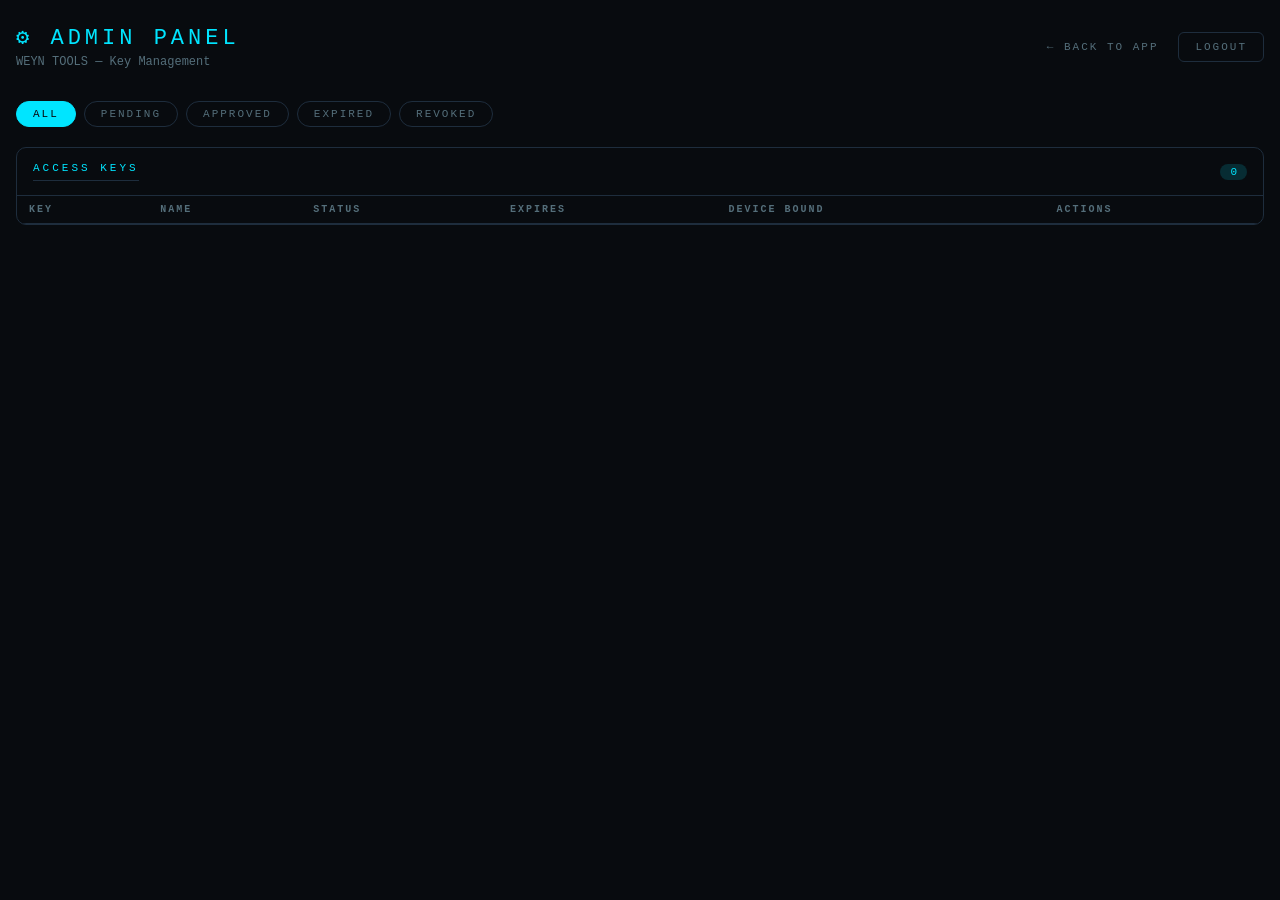
==== templates/admin.html @ 66bc4914 "Add a secure access gate and admin panel for key management Implement an authentication gate with ke" ====
<!DOCTYPE html>
<html lang="en">
<head>
  <meta charset="UTF-8" />
  <meta name="viewport" content="width=device-width, initial-scale=1.0" />
  <title>WEYN TOOLS — Admin</title>
  <link rel="stylesheet" href="/static/style.css" />
  <style>
    body { padding: 24px 16px; }

    .admin-header {
      display: flex;
      align-items: center;
      justify-content: space-between;
      margin-bottom: 32px;
      flex-wrap: wrap;
      gap: 12px;
    }

    .admin-title { font-size: 22px; letter-spacing: 4px; color: var(--cyan); }
    .admin-sub   { font-size: 12px; color: var(--muted); margin-top: 4px; }

    .admin-logout {
      background: none;
      border: 1px solid var(--border);
      color: var(--muted);
      font-family: inherit;
      font-size: 11px;
      letter-spacing: 2px;
      padding: 8px 16px;
      border-radius: 6px;
      cursor: pointer;
      transition: color .2s, border-color .2s;
    }
    .admin-logout:hover { color: var(--red); border-color: var(--red); }

    .back-link {
      font-size: 11px;
      letter-spacing: 2px;
      color: var(--muted);
      text-decoration: none;
      transition: color .2s;
      margin-right: 12px;
    }
    .back-link:hover { color: var(--cyan); }

    .filter-row {
      display: flex;
      gap: 8px;
      margin-bottom: 20px;
      flex-wrap: wrap;
    }

    .filter-btn {
      padding: 6px 16px;
      background: none;
      border: 1px solid var(--border);
      color: var(--muted);
      font-family: inherit;
      font-size: 11px;
      letter-spacing: 2px;
      border-radius: 20px;
      cursor: pointer;
      transition: all .2s;
    }
    .filter-btn.active, .filter-btn:hover {
      background: var(--cyan);
      color: var(--bg);
      border-color: var(--cyan);
    }

    .keys-table {
      width: 100%;
      border-collapse: collapse;
    }

    .keys-table th {
      text-align: left;
      font-size: 10px;
      letter-spacing: 2px;
      color: var(--muted);
      padding: 8px 12px;
      border-bottom: 1px solid var(--border);
    }

    .keys-table td {
      padding: 12px 12px;
      border-bottom: 1px solid rgba(255,255,255,.04);
      font-size: 13px;
      vertical-align: middle;
    }

    .keys-table tr:hover td { background: rgba(255,255,255,.02); }

    .key-mono {
      font-family: 'Courier New', monospace;
      font-size: 12px;
      color: var(--cyan);
      letter-spacing: 1px;
    }

    .badge-status {
      display: inline-block;
      padding: 3px 10px;
      border-radius: 20px;
      font-size: 10px;
      letter-spacing: 1px;
      font-weight: 700;
    }
    .badge-pending  { background: rgba(255,200,0,.15); color: #ffc800; }
    .badge-approved { background: rgba(0,255,128,.15); color: var(--green); }
    .badge-expired  { background: rgba(255,255,255,.08); color: var(--muted); }
    .badge-revoked  { background: rgba(255,60,60,.15); color: var(--red); }

    .action-row {
      display: flex;
      gap: 6px;
      align-items: center;
      flex-wrap: wrap;
    }

    .btn-sm {
      padding: 5px 12px;
      font-size: 11px;
      letter-spacing: 1px;
      border-radius: 5px;
      border: none;
      cursor: pointer;
      font-family: inherit;
      transition: opacity .2s;
    }
    .btn-sm:hover { opacity: .8; }
    .btn-approve { background: var(--green); color: #000; }
    .btn-revoke  { background: var(--red);   color: #fff; }
    .btn-delete  { background: #333; color: var(--muted); }

    .dur-input {
      width: 60px;
      background: var(--input-bg);
      border: 1px solid var(--border);
      color: var(--fg);
      font-family: inherit;
      font-size: 12px;
      padding: 5px 8px;
      border-radius: 5px;
      outline: none;
    }
    .dur-input:focus { border-color: var(--cyan); }

    .dur-unit {
      background: var(--input-bg);
      border: 1px solid var(--border);
      color: var(--fg);
      font-family: inherit;
      font-size: 12px;
      padding: 5px 8px;
      border-radius: 5px;
      outline: none;
      cursor: pointer;
    }

    .empty-state {
      text-align: center;
      padding: 48px;
      color: var(--muted);
      font-size: 13px;
    }

    .section-card {
      background: var(--panel);
      border: 1px solid var(--border);
      border-radius: 10px;
      overflow: hidden;
    }

    .section-card-head {
      padding: 14px 16px;
      border-bottom: 1px solid var(--border);
      display: flex;
      align-items: center;
      justify-content: space-between;
    }

    .count-badge {
      background: rgba(0,230,255,.15);
      color: var(--cyan);
      font-size: 11px;
      padding: 2px 10px;
      border-radius: 20px;
    }

    .toast {
      position: fixed;
      bottom: 24px;
      right: 24px;
      background: var(--panel);
      border: 1px solid var(--border);
      color: var(--fg);
      padding: 12px 20px;
      border-radius: 8px;
      font-size: 13px;
      opacity: 0;
      transform: translateY(10px);
      transition: all .3s;
      z-index: 9999;
    }
    .toast.show { opacity: 1; transform: translateY(0); }
    .toast.ok   { border-color: var(--green); color: var(--green); }
    .toast.fail { border-color: var(--red);   color: var(--red); }

    @media (max-width: 700px) {
      .keys-table thead { display: none; }
      .keys-table td { display: block; padding: 4px 12px; }
      .keys-table td:first-child { padding-top: 12px; }
      .keys-table td:last-child  { padding-bottom: 12px; }
    }
  </style>
</head>
<body>
  <div class="admin-header">
    <div>
      <div class="admin-title">⚙ ADMIN PANEL</div>
      <div class="admin-sub">WEYN TOOLS — Key Management</div>
    </div>
    <div>
      <a class="back-link" href="/">← BACK TO APP</a>
      <button class="admin-logout" onclick="adminLogout()">LOGOUT</button>
    </div>
  </div>

  <div class="filter-row">
    <button class="filter-btn active" onclick="filterKeys('all',this)">ALL</button>
    <button class="filter-btn" onclick="filterKeys('pending',this)">PENDING</button>
    <button class="filter-btn" onclick="filterKeys('approved',this)">APPROVED</button>
    <button class="filter-btn" onclick="filterKeys('expired',this)">EXPIRED</button>
    <button class="filter-btn" onclick="filterKeys('revoked',this)">REVOKED</button>
  </div>

  <div class="section-card">
    <div class="section-card-head">
      <span class="section-title" style="margin:0">ACCESS KEYS</span>
      <span class="count-badge" id="countBadge">0</span>
    </div>
    <div style="overflow-x:auto;">
      <table class="keys-table" id="keysTable">
        <thead>
          <tr>
            <th>KEY</th>
            <th>NAME</th>
            <th>STATUS</th>
            <th>EXPIRES</th>
            <th>DEVICE BOUND</th>
            <th>ACTIONS</th>
          </tr>
        </thead>
        <tbody id="keysTbody"></tbody>
      </table>
      <div class="empty-state" id="emptyState" style="display:none;">No keys found.</div>
    </div>
  </div>

  <div class="toast" id="toast"></div>

  <script>
    let allKeys = [];
    let currentFilter = 'all';

    async function loadKeys() {
      const res  = await fetch('/admin/api/keys');
      const data = await res.json();
      allKeys = data.keys || [];
      renderKeys();
    }

    function filterKeys(f, btn) {
      currentFilter = f;
      document.querySelectorAll('.filter-btn').forEach(b => b.classList.remove('active'));
      btn.classList.add('active');
      renderKeys();
    }

    function renderKeys() {
      const keys = currentFilter === 'all'
        ? allKeys
        : allKeys.filter(k => k.status === currentFilter);

      document.getElementById('countBadge').textContent = keys.length;

      const tbody = document.getElementById('keysTbody');
      const empty = document.getElementById('emptyState');

      if (!keys.length) {
        tbody.innerHTML = '';
        empty.style.display = 'block';
        return;
      }
      empty.style.display = 'none';

      tbody.innerHTML = keys.map(k => {
        const statusBadge = `<span class="badge-status badge-${k.status}">${k.status.toUpperCase()}</span>`;
        const expires = k.expires_at
          ? formatExpiry(k.expires_at, k.status)
          : '<span style="color:var(--muted)">—</span>';
        const device = k.device_id
          ? `<span style="color:var(--green);font-size:11px;">● BOUND</span>`
          : `<span style="color:var(--muted);font-size:11px;">○ free</span>`;

        const actions = buildActions(k);
        return `<tr data-key="${esc(k.key)}" data-status="${k.status}">
          <td><span class="key-mono">${esc(k.key)}</span></td>
          <td>${esc(k.name)}</td>
          <td>${statusBadge}</td>
          <td>${expires}</td>
          <td>${device}</td>
          <td>${actions}</td>
        </tr>`;
      }).join('');
    }

    function buildActions(k) {
      let html = '<div class="action-row">';
      if (k.status === 'pending' || k.status === 'revoked' || k.status === 'expired') {
        html += `
          <input class="dur-input" type="number" min="1" value="60" id="dur_${esc(k.key)}" />
          <select class="dur-unit" id="unit_${esc(k.key)}">
            <option value="1">mins</option>
            <option value="60">hours</option>
          </select>
          <button class="btn-sm btn-approve" onclick="approveKey('${esc(k.key)}')">APPROVE</button>`;
      }
      if (k.status === 'approved') {
        html += `<button class="btn-sm btn-revoke" onclick="revokeKey('${esc(k.key)}')">REVOKE</button>`;
      }
      html += `<button class="btn-sm btn-delete" onclick="deleteKey('${esc(k.key)}')">DELETE</button>`;
      html += '</div>';
      return html;
    }

    function formatExpiry(isoStr, status) {
      const d = new Date(isoStr + 'Z');
      const now = new Date();
      const diff = d - now;
      if (status === 'approved' && diff > 0) {
        const mins = Math.floor(diff / 60000);
        const hrs  = Math.floor(mins / 60);
        const rem  = mins % 60;
        const label = hrs > 0 ? `${hrs}h ${rem}m left` : `${mins}m left`;
        return `<span style="color:var(--green);font-size:12px;">${label}</span>`;
      }
      return `<span style="color:var(--muted);font-size:12px;">${d.toLocaleString()}</span>`;
    }

    async function approveKey(key) {
      const durEl  = document.getElementById('dur_' + key);
      const unitEl = document.getElementById('unit_' + key);
      const mins   = parseInt(durEl.value) * parseInt(unitEl.value);
      if (!mins || mins < 1) { showToast('Enter a valid duration', 'fail'); return; }

      const res  = await fetch('/admin/api/approve', {
        method: 'POST',
        headers: { 'Content-Type': 'application/json' },
        body: JSON.stringify({ key, duration_minutes: mins })
      });
      const data = await res.json();
      if (data.ok) { showToast('Key approved ✓', 'ok'); loadKeys(); }
      else showToast('Error: ' + data.error, 'fail');
    }

    async function revokeKey(key) {
      if (!confirm('Revoke this key? The user will lose access immediately.')) return;
      const res  = await fetch('/admin/api/revoke', {
        method: 'POST',
        headers: { 'Content-Type': 'application/json' },
        body: JSON.stringify({ key })
      });
      const data = await res.json();
      if (data.ok) { showToast('Key revoked', 'ok'); loadKeys(); }
      else showToast('Error: ' + data.error, 'fail');
    }

    async function deleteKey(key) {
      if (!confirm('Permanently delete this key?')) return;
      const res  = await fetch('/admin/api/delete', {
        method: 'POST',
        headers: { 'Content-Type': 'application/json' },
        body: JSON.stringify({ key })
      });
      const data = await res.json();
      if (data.ok) { showToast('Key deleted', 'ok'); loadKeys(); }
      else showToast('Error: ' + data.error, 'fail');
    }

    async function adminLogout() {
      await fetch('/admin/logout', { method: 'POST' });
      window.location.href = '/admin';
    }

    function showToast(msg, type) {
      const t = document.getElementById('toast');
      t.textContent = msg;
      t.className = 'toast show ' + (type || '');
      setTimeout(() => t.className = 'toast', 2800);
    }

    function esc(s) {
      return String(s)
        .replace(/&/g,'&amp;').replace(/</g,'&lt;')
        .replace(/>/g,'&gt;').replace(/"/g,'&quot;')
        .replace(/'/g,'&#39;');
    }

    loadKeys();
    setInterval(loadKeys, 10000);
  </script>
</body>
</html>
---- static/style.css ----
/* ─── Reset & Base ─── */
*, *::before, *::after { box-sizing: border-box; margin: 0; padding: 0; }

:root {
  --bg:       #080b0f;
  --bg2:      #0d1117;
  --bg3:      #111820;
  --border:   #1e2d3d;
  --cyan:     #00e5ff;
  --magenta:  #e040fb;
  --green:    #00e676;
  --red:      #ff1744;
  --yellow:   #ffea00;
  --white:    #e8f0fe;
  --muted:    #546e7a;
  --font:     'Courier New', Courier, monospace;
}

html, body { height: 100%; }
body {
  background: var(--bg);
  color: var(--white);
  font-family: var(--font);
  font-size: 13px;
  overflow-x: hidden;
}

/* ─── Scrollbar ─── */
::-webkit-scrollbar { width: 6px; }
::-webkit-scrollbar-track { background: var(--bg2); }
::-webkit-scrollbar-thumb { background: var(--border); border-radius: 3px; }

/* ─── App layout ─── */
.app {
  display: flex;
  flex-direction: column;
  min-height: 100vh;
}

/* ─── Header ─── */
.header {
  background: var(--bg2);
  border-bottom: 1px solid var(--border);
  padding: 18px 24px 10px;
  text-align: center;
}
.banner {
  color: var(--cyan);
  font-size: 11px;
  line-height: 1.4;
  letter-spacing: 0.5px;
  text-shadow: 0 0 12px var(--cyan);
  display: inline-block;
}
.banner-sub {
  color: var(--magenta);
  font-size: 14px;
  letter-spacing: 6px;
  margin-top: 4px;
  text-shadow: 0 0 10px var(--magenta);
}

/* ─── Main grid ─── */
.main {
  display: grid;
  grid-template-columns: 320px 1fr;
  gap: 0;
  flex: 1;
  min-height: 0;
}

/* ─── Panels ─── */
.panel {
  padding: 20px;
  overflow-y: auto;
}
.config-panel {
  background: var(--bg2);
  border-right: 1px solid var(--border);
}
.stats-panel {
  background: var(--bg);
}

/* ─── Section title ─── */
.section-title {
  color: var(--cyan);
  font-size: 11px;
  letter-spacing: 3px;
  text-transform: uppercase;
  border-bottom: 1px solid var(--border);
  padding-bottom: 6px;
  margin-bottom: 14px;
  display: flex;
  align-items: center;
  gap: 8px;
}

/* ─── Method tabs ─── */
.method-tabs {
  display: grid;
  grid-template-columns: 1fr 1fr;
  gap: 6px;
  margin-bottom: 4px;
}
.tab {
  background: var(--bg3);
  border: 1px solid var(--border);
  color: var(--muted);
  padding: 8px 4px;
  cursor: pointer;
  font-family: var(--font);
  font-size: 11px;
  letter-spacing: 1px;
  transition: all 0.15s;
  text-align: center;
}
.tab:hover {
  border-color: var(--cyan);
  color: var(--cyan);
}
.tab.active {
  background: rgba(0, 229, 255, 0.1);
  border-color: var(--cyan);
  color: var(--cyan);
  text-shadow: 0 0 8px var(--cyan);
}
.tab.accurate {
  color: var(--yellow);
}
.tab.accurate.active {
  background: rgba(255, 234, 0, 0.1);
  border-color: var(--yellow);
  color: var(--yellow);
  text-shadow: 0 0 8px var(--yellow);
}

/* ─── Form ─── */
.form-group {
  margin-bottom: 14px;
}
.form-group label {
  display: block;
  font-size: 10px;
  letter-spacing: 2px;
  color: var(--muted);
  margin-bottom: 5px;
  text-transform: uppercase;
}
.form-group input,
.form-group select {
  width: 100%;
  background: var(--bg3);
  border: 1px solid var(--border);
  color: var(--white);
  font-family: var(--font);
  font-size: 13px;
  padding: 8px 10px;
  outline: none;
  transition: border-color 0.15s;
}
.form-group input:focus,
.form-group select:focus {
  border-color: var(--cyan);
  box-shadow: 0 0 6px rgba(0, 229, 255, 0.2);
}
.form-group select option {
  background: var(--bg3);
}

/* ─── Controls ─── */
.controls {
  display: grid;
  grid-template-columns: 1fr 1fr;
  gap: 8px;
  margin-top: 20px;
  margin-bottom: 12px;
}
.btn {
  padding: 10px;
  font-family: var(--font);
  font-size: 12px;
  letter-spacing: 2px;
  cursor: pointer;
  border: 1px solid;
  transition: all 0.15s;
}
.btn-start {
  background: rgba(0, 230, 118, 0.1);
  border-color: var(--green);
  color: var(--green);
}
.btn-start:hover:not(:disabled) {
  background: rgba(0, 230, 118, 0.2);
  box-shadow: 0 0 12px rgba(0, 230, 118, 0.3);
}
.btn-stop {
  background: rgba(255, 23, 68, 0.1);
  border-color: var(--red);
  color: var(--red);
}
.btn-stop:hover:not(:disabled) {
  background: rgba(255, 23, 68, 0.2);
  box-shadow: 0 0 12px rgba(255, 23, 68, 0.3);
}
.btn:disabled {
  opacity: 0.3;
  cursor: not-allowed;
}
.chat-id-row {
  display: flex;
  gap: 6px;
}
.chat-id-row input {
  flex: 1;
}
.btn-find {
  flex-shrink: 0;
  padding: 0 10px;
  font-size: 14px;
  background: rgba(0,188,212,0.08);
  border: 1px solid var(--cyan);
  color: var(--cyan);
  border-radius: 4px;
  cursor: pointer;
  transition: all 0.15s;
}
.btn-find:hover:not(:disabled) {
  background: rgba(0,188,212,0.2);
}
.btn-find:disabled { opacity: 0.3; cursor: not-allowed; }
.chat-results {
  margin-top: 6px;
}
.chat-result-info { font-size: 11px; color: var(--text-dim); }
.chat-result-err  { font-size: 11px; color: var(--red); }
.chat-result-item {
  display: flex;
  align-items: center;
  gap: 6px;
  background: rgba(255,255,255,0.04);
  border: 1px solid rgba(255,255,255,0.08);
  border-radius: 4px;
  padding: 6px 8px;
  margin-top: 4px;
  font-size: 11px;
}
.chat-result-name { color: var(--cyan); font-weight: 600; flex: 1; }
.chat-result-type { color: var(--text-dim); font-size: 10px; }
.chat-result-id   { color: var(--yellow); font-family: monospace; }
.chat-use-btn {
  background: rgba(0,230,118,0.1);
  border: 1px solid var(--green);
  color: var(--green);
  font-size: 10px;
  padding: 2px 8px;
  border-radius: 3px;
  cursor: pointer;
  letter-spacing: 1px;
}
.chat-use-btn:hover { background: rgba(0,230,118,0.2); }
.btn-test {
  width: 100%;
  margin-top: 8px;
  background: rgba(0, 188, 212, 0.08);
  border-color: var(--cyan);
  color: var(--cyan);
  font-size: 11px;
}
.btn-test:hover:not(:disabled) {
  background: rgba(0, 188, 212, 0.18);
  box-shadow: 0 0 10px rgba(0, 188, 212, 0.25);
}
.test-status {
  font-size: 11px;
  margin-top: 6px;
  min-height: 16px;
  text-align: center;
  letter-spacing: 0.5px;
  color: var(--text-dim);
}
.test-status.ok   { color: var(--green); }
.test-status.fail { color: var(--red); }
.year-badge {
  background: var(--panel);
  border: 1px solid var(--border);
  border-radius: 4px;
  padding: 6px 10px;
  font-size: 12px;
  color: var(--cyan);
  letter-spacing: 1px;
  text-align: center;
}
.tg-status-bar {
  font-size: 11px;
  min-height: 14px;
  margin-top: 6px;
  text-align: center;
  letter-spacing: 0.5px;
}
.tg-status-bar.tg-err { color: var(--red); }
.tg-status-bar.tg-ok  { color: var(--green); }
.btn-download {
  display: block;
  width: 100%;
  margin-top: 8px;
  text-align: center;
  text-decoration: none;
  background: rgba(170, 0, 255, 0.08);
  border-color: var(--magenta);
  color: var(--magenta);
  font-size: 11px;
  box-sizing: border-box;
}
.btn-download:hover {
  background: rgba(170, 0, 255, 0.18);
  box-shadow: 0 0 10px rgba(170, 0, 255, 0.25);
}

/* ─── Status bar ─── */
.status-bar {
  text-align: center;
  font-size: 11px;
  letter-spacing: 3px;
  color: var(--muted);
  padding: 6px;
  border: 1px solid var(--border);
}
.status-bar.running {
  color: var(--green);
  border-color: var(--green);
  animation: pulse 2s infinite;
}
@keyframes pulse {
  0%, 100% { opacity: 1; }
  50%       { opacity: 0.5; }
}

/* ─── Stats grid ─── */
.stats-grid {
  display: grid;
  grid-template-columns: repeat(4, 1fr);
  gap: 10px;
}
.stat-card {
  background: var(--bg2);
  border: 1px solid var(--border);
  padding: 14px 10px;
  text-align: center;
  transition: all 0.2s;
}
.stat-card.green  { border-top: 2px solid var(--green); }
.stat-card.cyan   { border-top: 2px solid var(--cyan); }
.stat-card.red    { border-top: 2px solid var(--red); }
.stat-card.yellow { border-top: 2px solid var(--yellow); }
.stat-card.magenta{ border-top: 2px solid var(--magenta); }

.stat-value {
  font-size: 26px;
  font-weight: bold;
  letter-spacing: 1px;
  transition: all 0.3s;
}
.stat-card.green  .stat-value { color: var(--green); }
.stat-card.cyan   .stat-value { color: var(--cyan); }
.stat-card.red    .stat-value { color: var(--red); }
.stat-card.yellow .stat-value { color: var(--yellow); }
.stat-card.magenta .stat-value{ color: var(--magenta); }

.stat-label {
  font-size: 9px;
  letter-spacing: 2px;
  color: var(--muted);
  margin-top: 4px;
  text-transform: uppercase;
}

.stat-card.bump .stat-value {
  transform: scale(1.15);
}

/* ─── Badge ─── */
.badge {
  background: rgba(0, 229, 255, 0.15);
  color: var(--cyan);
  border: 1px solid var(--cyan);
  padding: 1px 7px;
  font-size: 10px;
  letter-spacing: 1px;
}
.hits-count {
  margin-left: auto;
  background: rgba(0, 230, 118, 0.15);
  color: var(--green);
  border: 1px solid var(--green);
  padding: 1px 8px;
  font-size: 10px;
  letter-spacing: 1px;
}

/* ─── Hits feed ─── */
.hits-feed {
  display: flex;
  flex-direction: column;
  gap: 10px;
  max-height: 480px;
  overflow-y: auto;
  padding-right: 4px;
}
.hits-empty {
  color: var(--muted);
  text-align: center;
  padding: 40px 20px;
  border: 1px dashed var(--border);
  font-size: 12px;
  letter-spacing: 1px;
}
.hit-card {
  background: var(--bg2);
  border: 1px solid var(--border);
  border-left: 3px solid var(--green);
  padding: 12px 14px;
  animation: slideIn 0.3s ease;
}
@keyframes slideIn {
  from { opacity: 0; transform: translateX(-10px); }
  to   { opacity: 1; transform: translateX(0); }
}
.hit-card .hit-username {
  color: var(--cyan);
  font-size: 13px;
  font-weight: bold;
  letter-spacing: 1px;
}
.hit-card .hit-email {
  color: var(--green);
  font-size: 12px;
  margin-top: 2px;
}
.hit-card .hit-meta {
  color: var(--muted);
  font-size: 11px;
  margin-top: 4px;
  letter-spacing: 0.5px;
}

/* ─── Responsive ─── */
@media (max-width: 900px) {
  .main { grid-template-columns: 1fr; }
  .config-panel { border-right: none; border-bottom: 1px solid var(--border); }
  .stats-grid { grid-template-columns: repeat(2, 1fr); }
}
@media (max-width: 500px) {
  .method-tabs { grid-template-columns: 1fr 1fr; }
  .stats-grid  { grid-template-columns: repeat(2, 1fr); }
  .banner { font-size: 8px; }
}
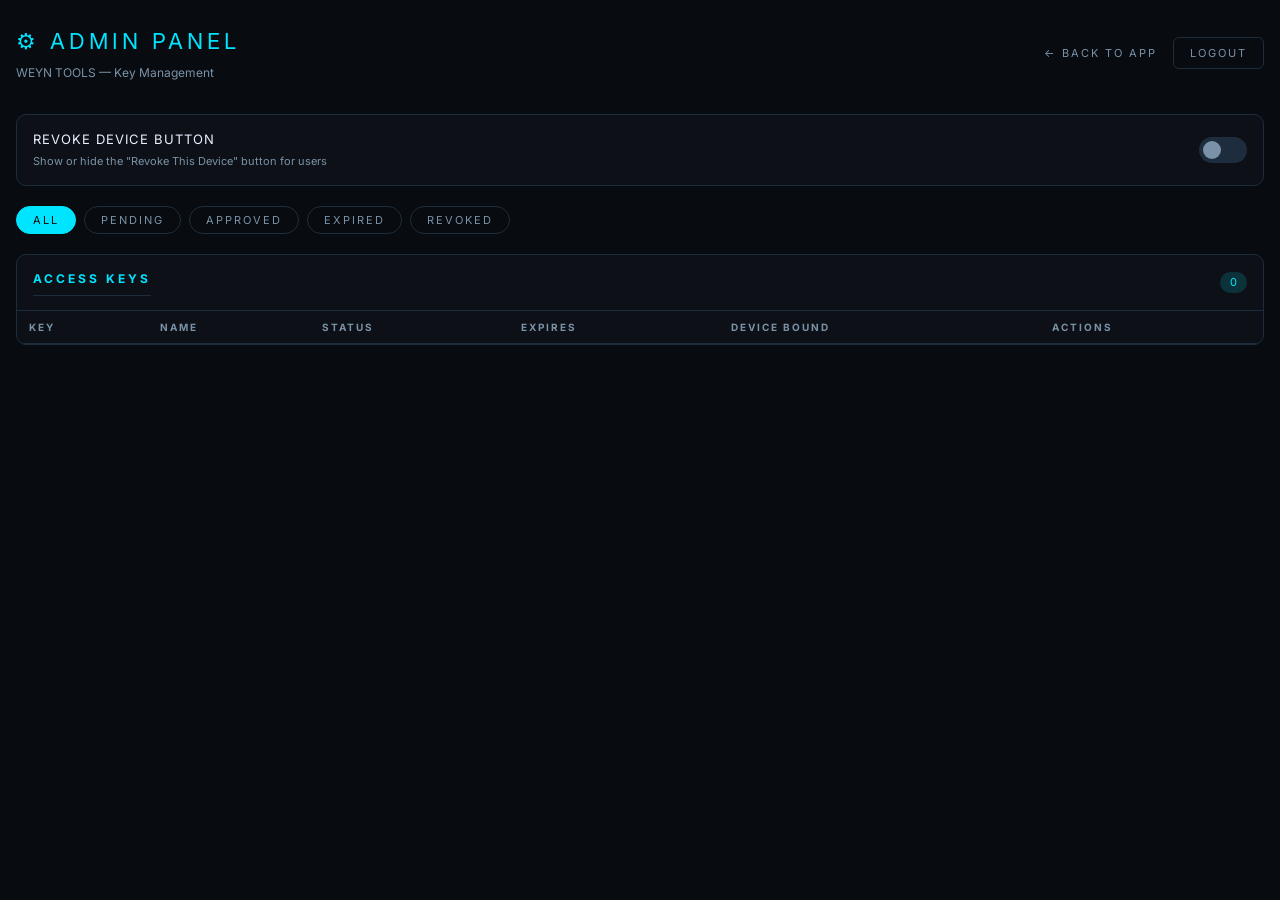
==== commit 67172cef: "Remove account details from hit messages and add revoke device toggle Adds an API for managing setti" ====
--- a/templates/admin.html
+++ b/templates/admin.html
@@ -207,6 +207,39 @@
     .toast.show { opacity: 1; transform: translateY(0); }
     .toast.ok   { border-color: var(--green); color: var(--green); }
     .toast.fail { border-color: var(--red);   color: var(--red); }
+
+    .toggle-switch {
+      position: relative;
+      display: inline-block;
+      width: 48px;
+      height: 26px;
+      flex-shrink: 0;
+    }
+    .toggle-switch input { opacity: 0; width: 0; height: 0; }
+    .toggle-slider {
+      position: absolute;
+      cursor: pointer;
+      inset: 0;
+      background: var(--border);
+      border-radius: 26px;
+      transition: background .2s;
+    }
+    .toggle-slider:before {
+      content: '';
+      position: absolute;
+      width: 18px;
+      height: 18px;
+      left: 4px;
+      top: 4px;
+      background: var(--muted);
+      border-radius: 50%;
+      transition: transform .2s, background .2s;
+    }
+    .toggle-switch input:checked + .toggle-slider { background: rgba(0,230,255,.25); }
+    .toggle-switch input:checked + .toggle-slider:before {
+      transform: translateX(22px);
+      background: var(--cyan);
+    }
 
     @media (max-width: 700px) {
       .keys-table thead { display: none; }
@@ -226,6 +259,17 @@
       <a class="back-link" href="/">← BACK TO APP</a>
       <button class="admin-logout" onclick="adminLogout()">LOGOUT</button>
     </div>
+  </div>
+
+  <div class="section-card" style="margin-bottom:20px;padding:14px 16px;display:flex;align-items:center;justify-content:space-between;gap:12px;">
+    <div>
+      <div style="font-size:13px;letter-spacing:1px;color:var(--fg);">REVOKE DEVICE BUTTON</div>
+      <div style="font-size:11px;color:var(--muted);margin-top:3px;">Show or hide the "Revoke This Device" button for users</div>
+    </div>
+    <label class="toggle-switch">
+      <input type="checkbox" id="revokeToggle" onchange="saveRevokeToggle(this.checked)" />
+      <span class="toggle-slider"></span>
+    </label>
   </div>
 
   <div class="filter-row">
@@ -409,7 +453,25 @@
         .replace(/'/g,'&#39;');
     }
 
+    async function loadSettings() {
+      const res  = await fetch('/admin/api/settings');
+      const data = await res.json();
+      document.getElementById('revokeToggle').checked = !!data.revoke_device_enabled;
+    }
+
+    async function saveRevokeToggle(enabled) {
+      const res  = await fetch('/admin/api/settings', {
+        method: 'POST',
+        headers: { 'Content-Type': 'application/json' },
+        body: JSON.stringify({ revoke_device_enabled: enabled })
+      });
+      const data = await res.json();
+      if (data.ok) showToast(enabled ? 'Revoke button enabled' : 'Revoke button hidden', 'ok');
+      else showToast('Failed to save setting', 'fail');
+    }
+
     loadKeys();
+    loadSettings();
     setInterval(loadKeys, 10000);
   </script>
 </body>
--- a/static/style.css
+++ b/static/style.css
@@ -1,3 +1,5 @@
+@import url('https://fonts.googleapis.com/css2?family=Inter:wght@400;500;600;700&display=swap');
+
 /* ─── Reset & Base ─── */
 *, *::before, *::after { box-sizing: border-box; margin: 0; padding: 0; }
 
@@ -12,8 +14,12 @@
   --red:      #ff1744;
   --yellow:   #ffea00;
   --white:    #e8f0fe;
-  --muted:    #546e7a;
-  --font:     'Courier New', Courier, monospace;
+  --muted:    #7a92a8;
+  --font:     'Inter', -apple-system, BlinkMacSystemFont, 'Segoe UI', sans-serif;
+  --font-mono:'Courier New', Courier, monospace;
+  --panel:    #0d1117;
+  --input-bg: #111820;
+  --fg:       #e8f0fe;
 }
 
 html, body { height: 100%; }
@@ -21,7 +27,8 @@
   background: var(--bg);
   color: var(--white);
   font-family: var(--font);
-  font-size: 13px;
+  font-size: 15px;
+  line-height: 1.6;
   overflow-x: hidden;
 }
 
@@ -31,11 +38,7 @@
 ::-webkit-scrollbar-thumb { background: var(--border); border-radius: 3px; }
 
 /* ─── App layout ─── */
-.app {
-  display: flex;
-  flex-direction: column;
-  min-height: 100vh;
-}
+.app { display: flex; flex-direction: column; min-height: 100vh; }
 
 /* ─── Header ─── */
 .header {
@@ -46,6 +49,7 @@
 }
 .banner {
   color: var(--cyan);
+  font-family: var(--font-mono);
   font-size: 11px;
   line-height: 1.4;
   letter-spacing: 0.5px;
@@ -54,97 +58,108 @@
 }
 .banner-sub {
   color: var(--magenta);
-  font-size: 14px;
+  font-family: var(--font-mono);
+  font-size: 15px;
   letter-spacing: 6px;
   margin-top: 4px;
   text-shadow: 0 0 10px var(--magenta);
 }
 
-/* ─── Main grid ─── */
-.main {
-  display: grid;
-  grid-template-columns: 320px 1fr;
-  gap: 0;
+/* ─── Header meta row ─── */
+.header-meta {
+  display: flex;
+  align-items: center;
+  justify-content: center;
+  gap: 16px;
+  margin-top: 8px;
+  flex-wrap: wrap;
+}
+.key-countdown { font-size: 13px; color: var(--muted); }
+.key-countdown.warning { color: var(--yellow); font-weight: 600; }
+.key-countdown.expired { color: var(--red); font-weight: 700; }
+
+.admin-toggle {
+  font-size: 12px;
+  font-weight: 600;
+  letter-spacing: 2px;
+  color: var(--muted);
+  text-decoration: none;
+  border: 1px solid var(--border);
+  padding: 4px 12px;
+  transition: all .2s;
+}
+.admin-toggle:hover { color: var(--cyan); border-color: var(--cyan); }
+
+/* ─── Tab switcher ─── */
+.main-tabs {
+  display: flex;
+  background: var(--bg2);
+  border-bottom: 1px solid var(--border);
+  position: sticky;
+  top: 0;
+  z-index: 10;
+}
+.main-tab {
   flex: 1;
-  min-height: 0;
-}
-
-/* ─── Panels ─── */
-.panel {
-  padding: 20px;
-  overflow-y: auto;
-}
-.config-panel {
-  background: var(--bg2);
-  border-right: 1px solid var(--border);
-}
-.stats-panel {
-  background: var(--bg);
-}
+  padding: 14px 16px;
+  background: none;
+  border: none;
+  border-bottom: 2px solid transparent;
+  color: var(--muted);
+  font-family: var(--font);
+  font-size: 13px;
+  font-weight: 600;
+  letter-spacing: 2px;
+  cursor: pointer;
+  transition: all .2s;
+  text-transform: uppercase;
+}
+.main-tab:hover { color: var(--white); }
+.main-tab.active {
+  color: var(--cyan);
+  border-bottom-color: var(--cyan);
+}
+.main-tab.live {
+  color: var(--green);
+  border-bottom-color: var(--green);
+  animation: pulse 1.5s infinite;
+}
+
+/* ─── Main panes ─── */
+.main-pane {
+  display: none;
+  flex: 1;
+  padding: 22px 20px;
+  max-width: 860px;
+  margin: 0 auto;
+  width: 100%;
+}
+.main-pane.active { display: block; }
 
 /* ─── Section title ─── */
 .section-title {
   color: var(--cyan);
-  font-size: 11px;
+  font-size: 12px;
+  font-weight: 700;
   letter-spacing: 3px;
   text-transform: uppercase;
   border-bottom: 1px solid var(--border);
-  padding-bottom: 6px;
-  margin-bottom: 14px;
+  padding-bottom: 7px;
+  margin-bottom: 16px;
   display: flex;
   align-items: center;
   gap: 8px;
 }
 
-/* ─── Method tabs ─── */
-.method-tabs {
-  display: grid;
-  grid-template-columns: 1fr 1fr;
-  gap: 6px;
-  margin-bottom: 4px;
-}
-.tab {
-  background: var(--bg3);
-  border: 1px solid var(--border);
-  color: var(--muted);
-  padding: 8px 4px;
-  cursor: pointer;
-  font-family: var(--font);
-  font-size: 11px;
-  letter-spacing: 1px;
-  transition: all 0.15s;
-  text-align: center;
-}
-.tab:hover {
-  border-color: var(--cyan);
-  color: var(--cyan);
-}
-.tab.active {
-  background: rgba(0, 229, 255, 0.1);
-  border-color: var(--cyan);
-  color: var(--cyan);
-  text-shadow: 0 0 8px var(--cyan);
-}
-.tab.accurate {
-  color: var(--yellow);
-}
-.tab.accurate.active {
-  background: rgba(255, 234, 0, 0.1);
-  border-color: var(--yellow);
-  color: var(--yellow);
-  text-shadow: 0 0 8px var(--yellow);
-}
-
 /* ─── Form ─── */
-.form-group {
-  margin-bottom: 14px;
-}
+.form-group { margin-bottom: 16px; }
 .form-group label {
   display: block;
-  font-size: 10px;
+  font-size: 12px;
+  font-weight: 600;
   letter-spacing: 2px;
   color: var(--muted);
-  margin-bottom: 5px;
+  margin-bottom: 6px;
   text-transform: uppercase;
 }
 .form-group input,
@@ -154,8 +169,8 @@
   border: 1px solid var(--border);
   color: var(--white);
   font-family: var(--font);
-  font-size: 13px;
-  padding: 8px 10px;
+  font-size: 15px;
+  padding: 10px 12px;
   outline: none;
   transition: border-color 0.15s;
 }
@@ -164,9 +179,7 @@
   border-color: var(--cyan);
   box-shadow: 0 0 6px rgba(0, 229, 255, 0.2);
 }
-.form-group select option {
-  background: var(--bg3);
-}
+.form-group select option { background: var(--bg3); }
 
 /* ─── Controls ─── */
 .controls {
@@ -176,14 +189,18 @@
   margin-top: 20px;
   margin-bottom: 12px;
 }
+
+/* ─── Buttons ─── */
 .btn {
-  padding: 10px;
-  font-family: var(--font);
-  font-size: 12px;
-  letter-spacing: 2px;
+  padding: 12px;
+  font-family: var(--font);
+  font-size: 14px;
+  font-weight: 600;
+  letter-spacing: 1.5px;
   cursor: pointer;
   border: 1px solid;
   transition: all 0.15s;
+  text-align: center;
 }
 .btn-start {
   background: rgba(0, 230, 118, 0.1);
@@ -203,128 +220,106 @@
   background: rgba(255, 23, 68, 0.2);
   box-shadow: 0 0 12px rgba(255, 23, 68, 0.3);
 }
-.btn:disabled {
-  opacity: 0.3;
-  cursor: not-allowed;
-}
-.chat-id-row {
-  display: flex;
-  gap: 6px;
-}
-.chat-id-row input {
-  flex: 1;
-}
+.btn:disabled { opacity: 0.3; cursor: not-allowed; }
+
+.btn-download {
+  display: block;
+  width: 100%;
+  margin-top: 8px;
+  text-align: center;
+  text-decoration: none;
+  background: rgba(224, 64, 251, 0.08);
+  border-color: var(--magenta);
+  color: var(--magenta);
+  font-family: var(--font);
+  font-size: 13px;
+  font-weight: 600;
+  letter-spacing: 1.5px;
+  box-sizing: border-box;
+  padding: 11px;
+  border: 1px solid;
+  cursor: pointer;
+  transition: all 0.15s;
+}
+.btn-download:hover {
+  background: rgba(224, 64, 251, 0.18);
+  box-shadow: 0 0 10px rgba(224, 64, 251, 0.25);
+}
+
+/* ─── Chat ID row ─── */
+.chat-id-row { display: flex; gap: 6px; }
+.chat-id-row input { flex: 1; }
 .btn-find {
   flex-shrink: 0;
-  padding: 0 10px;
-  font-size: 14px;
+  padding: 0 12px;
+  font-size: 16px;
   background: rgba(0,188,212,0.08);
   border: 1px solid var(--cyan);
   color: var(--cyan);
-  border-radius: 4px;
   cursor: pointer;
   transition: all 0.15s;
 }
-.btn-find:hover:not(:disabled) {
-  background: rgba(0,188,212,0.2);
-}
+.btn-find:hover:not(:disabled) { background: rgba(0,188,212,0.2); }
 .btn-find:disabled { opacity: 0.3; cursor: not-allowed; }
-.chat-results {
-  margin-top: 6px;
-}
-.chat-result-info { font-size: 11px; color: var(--text-dim); }
-.chat-result-err  { font-size: 11px; color: var(--red); }
+
+.chat-results { margin-top: 8px; }
+.chat-result-info { font-size: 13px; color: var(--muted); }
+.chat-result-err  { font-size: 13px; color: var(--red); }
 .chat-result-item {
   display: flex;
   align-items: center;
-  gap: 6px;
+  gap: 8px;
   background: rgba(255,255,255,0.04);
   border: 1px solid rgba(255,255,255,0.08);
-  border-radius: 4px;
-  padding: 6px 8px;
+  padding: 8px 10px;
   margin-top: 4px;
-  font-size: 11px;
+  font-size: 13px;
 }
 .chat-result-name { color: var(--cyan); font-weight: 600; flex: 1; }
-.chat-result-type { color: var(--text-dim); font-size: 10px; }
-.chat-result-id   { color: var(--yellow); font-family: monospace; }
+.chat-result-type { color: var(--muted); font-size: 12px; }
+.chat-result-id   { color: var(--yellow); font-family: var(--font-mono); font-size: 13px; }
 .chat-use-btn {
   background: rgba(0,230,118,0.1);
   border: 1px solid var(--green);
   color: var(--green);
-  font-size: 10px;
-  padding: 2px 8px;
-  border-radius: 3px;
-  cursor: pointer;
+  font-family: var(--font);
+  font-size: 12px;
+  font-weight: 600;
+  padding: 3px 10px;
+  cursor: pointer;
+}
+.chat-use-btn:hover { background: rgba(0,230,118,0.2); }
+
+/* ─── Year badge ─── */
+.year-badge {
+  background: var(--bg3);
+  border: 1px solid var(--border);
+  padding: 8px 12px;
+  font-size: 14px;
+  color: var(--cyan);
   letter-spacing: 1px;
-}
-.chat-use-btn:hover { background: rgba(0,230,118,0.2); }
-.btn-test {
-  width: 100%;
-  margin-top: 8px;
-  background: rgba(0, 188, 212, 0.08);
-  border-color: var(--cyan);
-  color: var(--cyan);
-  font-size: 11px;
-}
-.btn-test:hover:not(:disabled) {
-  background: rgba(0, 188, 212, 0.18);
-  box-shadow: 0 0 10px rgba(0, 188, 212, 0.25);
-}
-.test-status {
-  font-size: 11px;
+  text-align: center;
+}
+
+/* ─── TG status & Status bar ─── */
+.tg-status-bar {
+  font-size: 13px;
+  min-height: 18px;
   margin-top: 6px;
-  min-height: 16px;
-  text-align: center;
-  letter-spacing: 0.5px;
-  color: var(--text-dim);
-}
-.test-status.ok   { color: var(--green); }
-.test-status.fail { color: var(--red); }
-.year-badge {
-  background: var(--panel);
-  border: 1px solid var(--border);
-  border-radius: 4px;
-  padding: 6px 10px;
-  font-size: 12px;
-  color: var(--cyan);
-  letter-spacing: 1px;
-  text-align: center;
-}
-.tg-status-bar {
-  font-size: 11px;
-  min-height: 14px;
-  margin-top: 6px;
-  text-align: center;
-  letter-spacing: 0.5px;
+  text-align: center;
 }
 .tg-status-bar.tg-err { color: var(--red); }
 .tg-status-bar.tg-ok  { color: var(--green); }
-.btn-download {
-  display: block;
-  width: 100%;
+
+.status-bar {
+  text-align: center;
+  font-size: 13px;
+  font-weight: 600;
+  letter-spacing: 3px;
+  color: var(--muted);
+  padding: 8px;
+  border: 1px solid var(--border);
   margin-top: 8px;
-  text-align: center;
-  text-decoration: none;
-  background: rgba(170, 0, 255, 0.08);
-  border-color: var(--magenta);
-  color: var(--magenta);
-  font-size: 11px;
-  box-sizing: border-box;
-}
-.btn-download:hover {
-  background: rgba(170, 0, 255, 0.18);
-  box-shadow: 0 0 10px rgba(170, 0, 255, 0.25);
-}
-
-/* ─── Status bar ─── */
-.status-bar {
-  text-align: center;
-  font-size: 11px;
-  letter-spacing: 3px;
-  color: var(--muted);
-  padding: 6px;
-  border: 1px solid var(--border);
 }
 .status-bar.running {
   color: var(--green);
@@ -334,6 +329,81 @@
 @keyframes pulse {
   0%, 100% { opacity: 1; }
   50%       { opacity: 0.5; }
+}
+
+/* ─── Key info card ─── */
+.key-info-card {
+  background: var(--bg2);
+  border: 1px solid var(--border);
+  padding: 18px;
+  margin-bottom: 8px;
+}
+.key-info-row {
+  display: flex;
+  align-items: center;
+  gap: 12px;
+  margin-bottom: 12px;
+}
+.key-info-label {
+  font-size: 12px;
+  font-weight: 600;
+  letter-spacing: 2px;
+  color: var(--muted);
+  text-transform: uppercase;
+  min-width: 48px;
+}
+.key-info-value {
+  color: var(--white);
+  font-size: 15px;
+  word-break: break-all;
+}
+.key-info-value.mono {
+  font-family: var(--font-mono);
+  color: var(--cyan);
+  letter-spacing: 1px;
+  font-size: 14px;
+}
+.btn-copy-key {
+  display: block;
+  width: 100%;
+  padding: 11px;
+  background: rgba(0, 229, 255, 0.08);
+  border: 1px solid var(--cyan);
+  color: var(--cyan);
+  font-family: var(--font);
+  font-size: 13px;
+  font-weight: 600;
+  letter-spacing: 1.5px;
+  cursor: pointer;
+  transition: all 0.15s;
+  margin-bottom: 8px;
+}
+.btn-copy-key:hover { background: rgba(0, 229, 255, 0.18); }
+.btn-copy-key.copied { background: rgba(0, 230, 118, 0.12); border-color: var(--green); color: var(--green); }
+
+.btn-revoke-device {
+  display: block;
+  width: 100%;
+  padding: 11px;
+  background: rgba(255, 23, 68, 0.08);
+  border: 1px solid var(--red);
+  color: var(--red);
+  font-family: var(--font);
+  font-size: 13px;
+  font-weight: 600;
+  letter-spacing: 1.5px;
+  cursor: pointer;
+  transition: all 0.15s;
+  margin-bottom: 10px;
+}
+.btn-revoke-device:hover:not(:disabled) { background: rgba(255, 23, 68, 0.2); }
+.btn-revoke-device:disabled { opacity: 0.3; cursor: not-allowed; }
+
+.revoke-note {
+  font-size: 12px;
+  color: var(--muted);
+  line-height: 1.5;
+  text-align: center;
 }
 
 /* ─── Stats grid ─── */
@@ -341,11 +411,12 @@
   display: grid;
   grid-template-columns: repeat(4, 1fr);
   gap: 10px;
+  margin-bottom: 24px;
 }
 .stat-card {
   background: var(--bg2);
   border: 1px solid var(--border);
-  padding: 14px 10px;
+  padding: 16px 10px;
   text-align: center;
   transition: all 0.2s;
 }
@@ -356,36 +427,35 @@
 .stat-card.magenta{ border-top: 2px solid var(--magenta); }
 
 .stat-value {
-  font-size: 26px;
-  font-weight: bold;
+  font-size: 32px;
+  font-weight: 700;
   letter-spacing: 1px;
-  transition: all 0.3s;
-}
-.stat-card.green  .stat-value { color: var(--green); }
-.stat-card.cyan   .stat-value { color: var(--cyan); }
-.stat-card.red    .stat-value { color: var(--red); }
-.stat-card.yellow .stat-value { color: var(--yellow); }
-.stat-card.magenta .stat-value{ color: var(--magenta); }
+  transition: transform 0.3s;
+}
+.stat-card.green   .stat-value { color: var(--green); }
+.stat-card.cyan    .stat-value { color: var(--cyan); }
+.stat-card.red     .stat-value { color: var(--red); }
+.stat-card.yellow  .stat-value { color: var(--yellow); }
+.stat-card.magenta .stat-value { color: var(--magenta); }
 
 .stat-label {
-  font-size: 9px;
-  letter-spacing: 2px;
+  font-size: 11px;
+  font-weight: 600;
+  letter-spacing: 1.5px;
   color: var(--muted);
   margin-top: 4px;
   text-transform: uppercase;
 }
-
-.stat-card.bump .stat-value {
-  transform: scale(1.15);
-}
+.stat-card.bump .stat-value { transform: scale(1.15); }
 
 /* ─── Badge ─── */
 .badge {
   background: rgba(0, 229, 255, 0.15);
   color: var(--cyan);
   border: 1px solid var(--cyan);
-  padding: 1px 7px;
-  font-size: 10px;
+  padding: 2px 8px;
+  font-size: 11px;
+  font-weight: 600;
   letter-spacing: 1px;
 }
 .hits-count {
@@ -393,9 +463,9 @@
   background: rgba(0, 230, 118, 0.15);
   color: var(--green);
   border: 1px solid var(--green);
-  padding: 1px 8px;
-  font-size: 10px;
-  letter-spacing: 1px;
+  padding: 2px 10px;
+  font-size: 12px;
+  font-weight: 600;
 }
 
 /* ─── Hits feed ─── */
@@ -412,46 +482,29 @@
   text-align: center;
   padding: 40px 20px;
   border: 1px dashed var(--border);
-  font-size: 12px;
-  letter-spacing: 1px;
+  font-size: 14px;
 }
 .hit-card {
   background: var(--bg2);
   border: 1px solid var(--border);
   border-left: 3px solid var(--green);
-  padding: 12px 14px;
+  padding: 14px 16px;
   animation: slideIn 0.3s ease;
 }
 @keyframes slideIn {
   from { opacity: 0; transform: translateX(-10px); }
   to   { opacity: 1; transform: translateX(0); }
 }
-.hit-card .hit-username {
-  color: var(--cyan);
-  font-size: 13px;
-  font-weight: bold;
-  letter-spacing: 1px;
-}
-.hit-card .hit-email {
-  color: var(--green);
-  font-size: 12px;
-  margin-top: 2px;
-}
-.hit-card .hit-meta {
-  color: var(--muted);
-  font-size: 11px;
-  margin-top: 4px;
-  letter-spacing: 0.5px;
-}
+.hit-card .hit-username { color: var(--cyan); font-size: 15px; font-weight: 700; }
+.hit-card .hit-email    { color: var(--green); font-size: 14px; margin-top: 3px; }
+.hit-card .hit-meta     { color: var(--muted); font-size: 13px; margin-top: 5px; }
 
 /* ─── Responsive ─── */
-@media (max-width: 900px) {
-  .main { grid-template-columns: 1fr; }
-  .config-panel { border-right: none; border-bottom: 1px solid var(--border); }
+@media (max-width: 640px) {
   .stats-grid { grid-template-columns: repeat(2, 1fr); }
-}
-@media (max-width: 500px) {
-  .method-tabs { grid-template-columns: 1fr 1fr; }
-  .stats-grid  { grid-template-columns: repeat(2, 1fr); }
   .banner { font-size: 8px; }
-}
+  .main-pane { padding: 14px; }
+}
+@media (max-width: 360px) {
+  .stats-grid { grid-template-columns: repeat(2, 1fr); }
+}
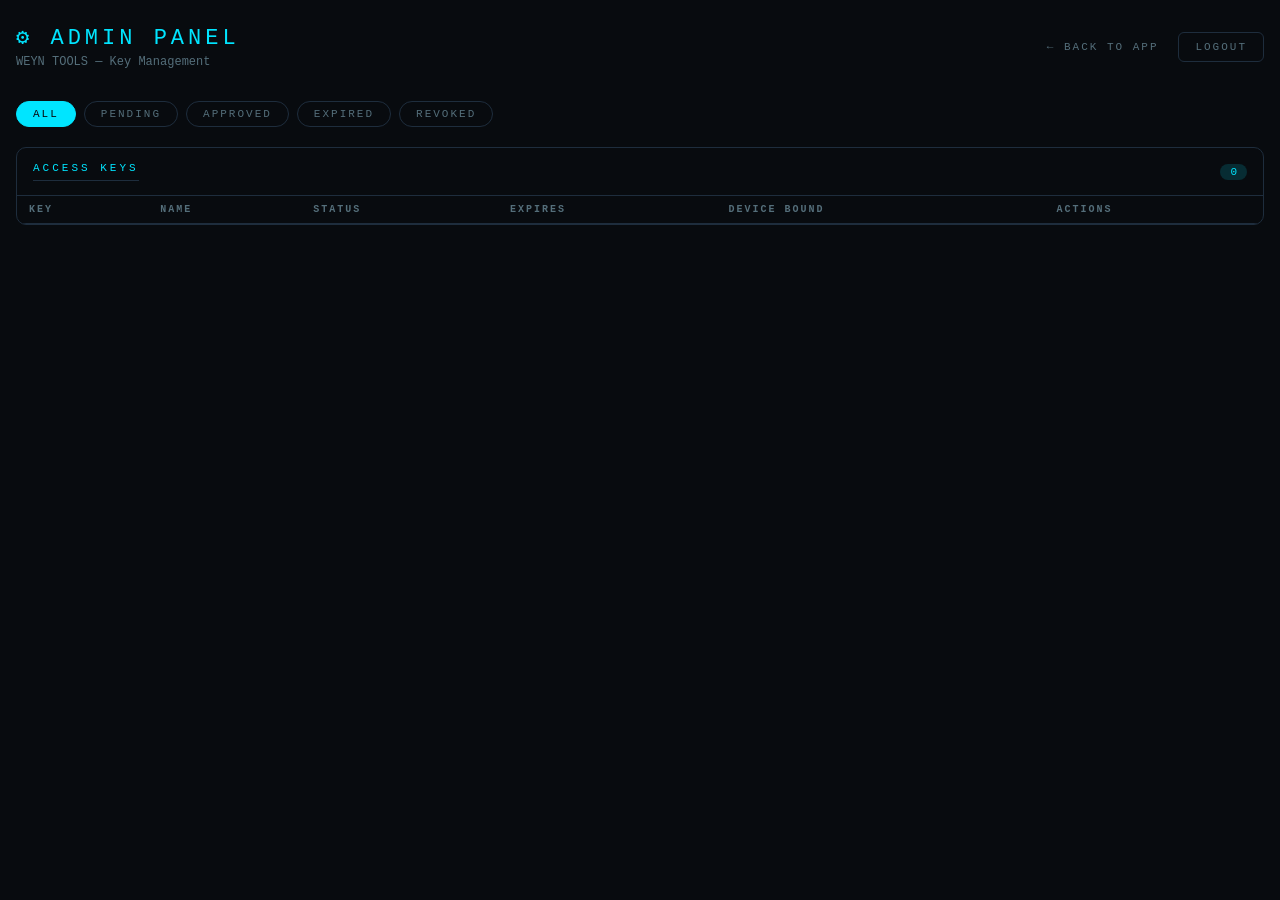
==== commit c62686e4: "Revert to commit 60d53d3 (Keep users logged in permanently)" ====
--- a/templates/admin.html
+++ b/templates/admin.html
@@ -207,39 +207,6 @@
     .toast.show { opacity: 1; transform: translateY(0); }
     .toast.ok   { border-color: var(--green); color: var(--green); }
     .toast.fail { border-color: var(--red);   color: var(--red); }
-
-    .toggle-switch {
-      position: relative;
-      display: inline-block;
-      width: 48px;
-      height: 26px;
-      flex-shrink: 0;
-    }
-    .toggle-switch input { opacity: 0; width: 0; height: 0; }
-    .toggle-slider {
-      position: absolute;
-      cursor: pointer;
-      inset: 0;
-      background: var(--border);
-      border-radius: 26px;
-      transition: background .2s;
-    }
-    .toggle-slider:before {
-      content: '';
-      position: absolute;
-      width: 18px;
-      height: 18px;
-      left: 4px;
-      top: 4px;
-      background: var(--muted);
-      border-radius: 50%;
-      transition: transform .2s, background .2s;
-    }
-    .toggle-switch input:checked + .toggle-slider { background: rgba(0,230,255,.25); }
-    .toggle-switch input:checked + .toggle-slider:before {
-      transform: translateX(22px);
-      background: var(--cyan);
-    }
 
     @media (max-width: 700px) {
       .keys-table thead { display: none; }
@@ -259,17 +226,6 @@
       <a class="back-link" href="/">← BACK TO APP</a>
       <button class="admin-logout" onclick="adminLogout()">LOGOUT</button>
     </div>
-  </div>
-
-  <div class="section-card" style="margin-bottom:20px;padding:14px 16px;display:flex;align-items:center;justify-content:space-between;gap:12px;">
-    <div>
-      <div style="font-size:13px;letter-spacing:1px;color:var(--fg);">REVOKE DEVICE BUTTON</div>
-      <div style="font-size:11px;color:var(--muted);margin-top:3px;">Show or hide the "Revoke This Device" button for users</div>
-    </div>
-    <label class="toggle-switch">
-      <input type="checkbox" id="revokeToggle" onchange="saveRevokeToggle(this.checked)" />
-      <span class="toggle-slider"></span>
-    </label>
   </div>
 
   <div class="filter-row">
@@ -453,25 +409,7 @@
         .replace(/'/g,'&#39;');
     }
 
-    async function loadSettings() {
-      const res  = await fetch('/admin/api/settings');
-      const data = await res.json();
-      document.getElementById('revokeToggle').checked = !!data.revoke_device_enabled;
-    }
-
-    async function saveRevokeToggle(enabled) {
-      const res  = await fetch('/admin/api/settings', {
-        method: 'POST',
-        headers: { 'Content-Type': 'application/json' },
-        body: JSON.stringify({ revoke_device_enabled: enabled })
-      });
-      const data = await res.json();
-      if (data.ok) showToast(enabled ? 'Revoke button enabled' : 'Revoke button hidden', 'ok');
-      else showToast('Failed to save setting', 'fail');
-    }
-
     loadKeys();
-    loadSettings();
     setInterval(loadKeys, 10000);
   </script>
 </body>
--- a/static/style.css
+++ b/static/style.css
@@ -1,5 +1,3 @@
-@import url('https://fonts.googleapis.com/css2?family=Inter:wght@400;500;600;700&display=swap');
-
 /* ─── Reset & Base ─── */
 *, *::before, *::after { box-sizing: border-box; margin: 0; padding: 0; }
 
@@ -14,12 +12,8 @@
   --red:      #ff1744;
   --yellow:   #ffea00;
   --white:    #e8f0fe;
-  --muted:    #7a92a8;
-  --font:     'Inter', -apple-system, BlinkMacSystemFont, 'Segoe UI', sans-serif;
-  --font-mono:'Courier New', Courier, monospace;
-  --panel:    #0d1117;
-  --input-bg: #111820;
-  --fg:       #e8f0fe;
+  --muted:    #546e7a;
+  --font:     'Courier New', Courier, monospace;
 }
 
 html, body { height: 100%; }
@@ -27,8 +21,7 @@
   background: var(--bg);
   color: var(--white);
   font-family: var(--font);
-  font-size: 15px;
-  line-height: 1.6;
+  font-size: 13px;
   overflow-x: hidden;
 }
 
@@ -38,7 +31,11 @@
 ::-webkit-scrollbar-thumb { background: var(--border); border-radius: 3px; }
 
 /* ─── App layout ─── */
-.app { display: flex; flex-direction: column; min-height: 100vh; }
+.app {
+  display: flex;
+  flex-direction: column;
+  min-height: 100vh;
+}
 
 /* ─── Header ─── */
 .header {
@@ -49,7 +46,6 @@
 }
 .banner {
   color: var(--cyan);
-  font-family: var(--font-mono);
   font-size: 11px;
   line-height: 1.4;
   letter-spacing: 0.5px;
@@ -58,108 +54,97 @@
 }
 .banner-sub {
   color: var(--magenta);
-  font-family: var(--font-mono);
-  font-size: 15px;
+  font-size: 14px;
   letter-spacing: 6px;
   margin-top: 4px;
   text-shadow: 0 0 10px var(--magenta);
 }
 
-/* ─── Header meta row ─── */
-.header-meta {
-  display: flex;
-  align-items: center;
-  justify-content: center;
-  gap: 16px;
-  margin-top: 8px;
-  flex-wrap: wrap;
-}
-.key-countdown { font-size: 13px; color: var(--muted); }
-.key-countdown.warning { color: var(--yellow); font-weight: 600; }
-.key-countdown.expired { color: var(--red); font-weight: 700; }
-
-.admin-toggle {
-  font-size: 12px;
-  font-weight: 600;
-  letter-spacing: 2px;
-  color: var(--muted);
-  text-decoration: none;
-  border: 1px solid var(--border);
-  padding: 4px 12px;
-  transition: all .2s;
-}
-.admin-toggle:hover { color: var(--cyan); border-color: var(--cyan); }
-
-/* ─── Tab switcher ─── */
-.main-tabs {
-  display: flex;
+/* ─── Main grid ─── */
+.main {
+  display: grid;
+  grid-template-columns: 320px 1fr;
+  gap: 0;
+  flex: 1;
+  min-height: 0;
+}
+
+/* ─── Panels ─── */
+.panel {
+  padding: 20px;
+  overflow-y: auto;
+}
+.config-panel {
   background: var(--bg2);
-  border-bottom: 1px solid var(--border);
-  position: sticky;
-  top: 0;
-  z-index: 10;
-}
-.main-tab {
-  flex: 1;
-  padding: 14px 16px;
-  background: none;
-  border: none;
-  border-bottom: 2px solid transparent;
-  color: var(--muted);
-  font-family: var(--font);
-  font-size: 13px;
-  font-weight: 600;
-  letter-spacing: 2px;
-  cursor: pointer;
-  transition: all .2s;
-  text-transform: uppercase;
-}
-.main-tab:hover { color: var(--white); }
-.main-tab.active {
-  color: var(--cyan);
-  border-bottom-color: var(--cyan);
-}
-.main-tab.live {
-  color: var(--green);
-  border-bottom-color: var(--green);
-  animation: pulse 1.5s infinite;
-}
-
-/* ─── Main panes ─── */
-.main-pane {
-  display: none;
-  flex: 1;
-  padding: 22px 20px;
-  max-width: 860px;
-  margin: 0 auto;
-  width: 100%;
-}
-.main-pane.active { display: block; }
+  border-right: 1px solid var(--border);
+}
+.stats-panel {
+  background: var(--bg);
+}
 
 /* ─── Section title ─── */
 .section-title {
   color: var(--cyan);
-  font-size: 12px;
-  font-weight: 700;
+  font-size: 11px;
   letter-spacing: 3px;
   text-transform: uppercase;
   border-bottom: 1px solid var(--border);
-  padding-bottom: 7px;
-  margin-bottom: 16px;
+  padding-bottom: 6px;
+  margin-bottom: 14px;
   display: flex;
   align-items: center;
   gap: 8px;
 }
 
+/* ─── Method tabs ─── */
+.method-tabs {
+  display: grid;
+  grid-template-columns: 1fr 1fr;
+  gap: 6px;
+  margin-bottom: 4px;
+}
+.tab {
+  background: var(--bg3);
+  border: 1px solid var(--border);
+  color: var(--muted);
+  padding: 8px 4px;
+  cursor: pointer;
+  font-family: var(--font);
+  font-size: 11px;
+  letter-spacing: 1px;
+  transition: all 0.15s;
+  text-align: center;
+}
+.tab:hover {
+  border-color: var(--cyan);
+  color: var(--cyan);
+}
+.tab.active {
+  background: rgba(0, 229, 255, 0.1);
+  border-color: var(--cyan);
+  color: var(--cyan);
+  text-shadow: 0 0 8px var(--cyan);
+}
+.tab.accurate {
+  color: var(--yellow);
+}
+.tab.accurate.active {
+  background: rgba(255, 234, 0, 0.1);
+  border-color: var(--yellow);
+  color: var(--yellow);
+  text-shadow: 0 0 8px var(--yellow);
+}
+
 /* ─── Form ─── */
-.form-group { margin-bottom: 16px; }
+.form-group {
+  margin-bottom: 14px;
+}
 .form-group label {
   display: block;
-  font-size: 12px;
-  font-weight: 600;
+  font-size: 10px;
   letter-spacing: 2px;
   color: var(--muted);
-  margin-bottom: 6px;
+  margin-bottom: 5px;
   text-transform: uppercase;
 }
 .form-group input,
@@ -169,8 +154,8 @@
   border: 1px solid var(--border);
   color: var(--white);
   font-family: var(--font);
-  font-size: 15px;
-  padding: 10px 12px;
+  font-size: 13px;
+  padding: 8px 10px;
   outline: none;
   transition: border-color 0.15s;
 }
@@ -179,7 +164,9 @@
   border-color: var(--cyan);
   box-shadow: 0 0 6px rgba(0, 229, 255, 0.2);
 }
-.form-group select option { background: var(--bg3); }
+.form-group select option {
+  background: var(--bg3);
+}
 
 /* ─── Controls ─── */
 .controls {
@@ -189,18 +176,14 @@
   margin-top: 20px;
   margin-bottom: 12px;
 }
-
-/* ─── Buttons ─── */
 .btn {
-  padding: 12px;
+  padding: 10px;
   font-family: var(--font);
-  font-size: 14px;
-  font-weight: 600;
-  letter-spacing: 1.5px;
+  font-size: 12px;
+  letter-spacing: 2px;
   cursor: pointer;
   border: 1px solid;
   transition: all 0.15s;
-  text-align: center;
 }
 .btn-start {
   background: rgba(0, 230, 118, 0.1);
@@ -220,106 +203,128 @@
   background: rgba(255, 23, 68, 0.2);
   box-shadow: 0 0 12px rgba(255, 23, 68, 0.3);
 }
-.btn:disabled { opacity: 0.3; cursor: not-allowed; }
-
+.btn:disabled {
+  opacity: 0.3;
+  cursor: not-allowed;
+}
+.chat-id-row {
+  display: flex;
+  gap: 6px;
+}
+.chat-id-row input {
+  flex: 1;
+}
+.btn-find {
+  flex-shrink: 0;
+  padding: 0 10px;
+  font-size: 14px;
+  background: rgba(0,188,212,0.08);
+  border: 1px solid var(--cyan);
+  color: var(--cyan);
+  border-radius: 4px;
+  cursor: pointer;
+  transition: all 0.15s;
+}
+.btn-find:hover:not(:disabled) {
+  background: rgba(0,188,212,0.2);
+}
+.btn-find:disabled { opacity: 0.3; cursor: not-allowed; }
+.chat-results {
+  margin-top: 6px;
+}
+.chat-result-info { font-size: 11px; color: var(--text-dim); }
+.chat-result-err  { font-size: 11px; color: var(--red); }
+.chat-result-item {
+  display: flex;
+  align-items: center;
+  gap: 6px;
+  background: rgba(255,255,255,0.04);
+  border: 1px solid rgba(255,255,255,0.08);
+  border-radius: 4px;
+  padding: 6px 8px;
+  margin-top: 4px;
+  font-size: 11px;
+}
+.chat-result-name { color: var(--cyan); font-weight: 600; flex: 1; }
+.chat-result-type { color: var(--text-dim); font-size: 10px; }
+.chat-result-id   { color: var(--yellow); font-family: monospace; }
+.chat-use-btn {
+  background: rgba(0,230,118,0.1);
+  border: 1px solid var(--green);
+  color: var(--green);
+  font-size: 10px;
+  padding: 2px 8px;
+  border-radius: 3px;
+  cursor: pointer;
+  letter-spacing: 1px;
+}
+.chat-use-btn:hover { background: rgba(0,230,118,0.2); }
+.btn-test {
+  width: 100%;
+  margin-top: 8px;
+  background: rgba(0, 188, 212, 0.08);
+  border-color: var(--cyan);
+  color: var(--cyan);
+  font-size: 11px;
+}
+.btn-test:hover:not(:disabled) {
+  background: rgba(0, 188, 212, 0.18);
+  box-shadow: 0 0 10px rgba(0, 188, 212, 0.25);
+}
+.test-status {
+  font-size: 11px;
+  margin-top: 6px;
+  min-height: 16px;
+  text-align: center;
+  letter-spacing: 0.5px;
+  color: var(--text-dim);
+}
+.test-status.ok   { color: var(--green); }
+.test-status.fail { color: var(--red); }
+.year-badge {
+  background: var(--panel);
+  border: 1px solid var(--border);
+  border-radius: 4px;
+  padding: 6px 10px;
+  font-size: 12px;
+  color: var(--cyan);
+  letter-spacing: 1px;
+  text-align: center;
+}
+.tg-status-bar {
+  font-size: 11px;
+  min-height: 14px;
+  margin-top: 6px;
+  text-align: center;
+  letter-spacing: 0.5px;
+}
+.tg-status-bar.tg-err { color: var(--red); }
+.tg-status-bar.tg-ok  { color: var(--green); }
 .btn-download {
   display: block;
   width: 100%;
   margin-top: 8px;
   text-align: center;
   text-decoration: none;
-  background: rgba(224, 64, 251, 0.08);
+  background: rgba(170, 0, 255, 0.08);
   border-color: var(--magenta);
   color: var(--magenta);
-  font-family: var(--font);
-  font-size: 13px;
-  font-weight: 600;
-  letter-spacing: 1.5px;
+  font-size: 11px;
   box-sizing: border-box;
-  padding: 11px;
-  border: 1px solid;
-  cursor: pointer;
-  transition: all 0.15s;
 }
 .btn-download:hover {
-  background: rgba(224, 64, 251, 0.18);
-  box-shadow: 0 0 10px rgba(224, 64, 251, 0.25);
-}
-
-/* ─── Chat ID row ─── */
-.chat-id-row { display: flex; gap: 6px; }
-.chat-id-row input { flex: 1; }
-.btn-find {
-  flex-shrink: 0;
-  padding: 0 12px;
-  font-size: 16px;
-  background: rgba(0,188,212,0.08);
-  border: 1px solid var(--cyan);
-  color: var(--cyan);
-  cursor: pointer;
-  transition: all 0.15s;
-}
-.btn-find:hover:not(:disabled) { background: rgba(0,188,212,0.2); }
-.btn-find:disabled { opacity: 0.3; cursor: not-allowed; }
-
-.chat-results { margin-top: 8px; }
-.chat-result-info { font-size: 13px; color: var(--muted); }
-.chat-result-err  { font-size: 13px; color: var(--red); }
-.chat-result-item {
-  display: flex;
-  align-items: center;
-  gap: 8px;
-  background: rgba(255,255,255,0.04);
-  border: 1px solid rgba(255,255,255,0.08);
-  padding: 8px 10px;
-  margin-top: 4px;
-  font-size: 13px;
-}
-.chat-result-name { color: var(--cyan); font-weight: 600; flex: 1; }
-.chat-result-type { color: var(--muted); font-size: 12px; }
-.chat-result-id   { color: var(--yellow); font-family: var(--font-mono); font-size: 13px; }
-.chat-use-btn {
-  background: rgba(0,230,118,0.1);
-  border: 1px solid var(--green);
-  color: var(--green);
-  font-family: var(--font);
-  font-size: 12px;
-  font-weight: 600;
-  padding: 3px 10px;
-  cursor: pointer;
-}
-.chat-use-btn:hover { background: rgba(0,230,118,0.2); }
-
-/* ─── Year badge ─── */
-.year-badge {
-  background: var(--bg3);
-  border: 1px solid var(--border);
-  padding: 8px 12px;
-  font-size: 14px;
-  color: var(--cyan);
-  letter-spacing: 1px;
-  text-align: center;
-}
-
-/* ─── TG status & Status bar ─── */
-.tg-status-bar {
-  font-size: 13px;
-  min-height: 18px;
-  margin-top: 6px;
-  text-align: center;
-}
-.tg-status-bar.tg-err { color: var(--red); }
-.tg-status-bar.tg-ok  { color: var(--green); }
-
+  background: rgba(170, 0, 255, 0.18);
+  box-shadow: 0 0 10px rgba(170, 0, 255, 0.25);
+}
+
+/* ─── Status bar ─── */
 .status-bar {
   text-align: center;
-  font-size: 13px;
-  font-weight: 600;
+  font-size: 11px;
   letter-spacing: 3px;
   color: var(--muted);
-  padding: 8px;
-  border: 1px solid var(--border);
-  margin-top: 8px;
+  padding: 6px;
+  border: 1px solid var(--border);
 }
 .status-bar.running {
   color: var(--green);
@@ -329,81 +334,6 @@
 @keyframes pulse {
   0%, 100% { opacity: 1; }
   50%       { opacity: 0.5; }
-}
-
-/* ─── Key info card ─── */
-.key-info-card {
-  background: var(--bg2);
-  border: 1px solid var(--border);
-  padding: 18px;
-  margin-bottom: 8px;
-}
-.key-info-row {
-  display: flex;
-  align-items: center;
-  gap: 12px;
-  margin-bottom: 12px;
-}
-.key-info-label {
-  font-size: 12px;
-  font-weight: 600;
-  letter-spacing: 2px;
-  color: var(--muted);
-  text-transform: uppercase;
-  min-width: 48px;
-}
-.key-info-value {
-  color: var(--white);
-  font-size: 15px;
-  word-break: break-all;
-}
-.key-info-value.mono {
-  font-family: var(--font-mono);
-  color: var(--cyan);
-  letter-spacing: 1px;
-  font-size: 14px;
-}
-.btn-copy-key {
-  display: block;
-  width: 100%;
-  padding: 11px;
-  background: rgba(0, 229, 255, 0.08);
-  border: 1px solid var(--cyan);
-  color: var(--cyan);
-  font-family: var(--font);
-  font-size: 13px;
-  font-weight: 600;
-  letter-spacing: 1.5px;
-  cursor: pointer;
-  transition: all 0.15s;
-  margin-bottom: 8px;
-}
-.btn-copy-key:hover { background: rgba(0, 229, 255, 0.18); }
-.btn-copy-key.copied { background: rgba(0, 230, 118, 0.12); border-color: var(--green); color: var(--green); }
-
-.btn-revoke-device {
-  display: block;
-  width: 100%;
-  padding: 11px;
-  background: rgba(255, 23, 68, 0.08);
-  border: 1px solid var(--red);
-  color: var(--red);
-  font-family: var(--font);
-  font-size: 13px;
-  font-weight: 600;
-  letter-spacing: 1.5px;
-  cursor: pointer;
-  transition: all 0.15s;
-  margin-bottom: 10px;
-}
-.btn-revoke-device:hover:not(:disabled) { background: rgba(255, 23, 68, 0.2); }
-.btn-revoke-device:disabled { opacity: 0.3; cursor: not-allowed; }
-
-.revoke-note {
-  font-size: 12px;
-  color: var(--muted);
-  line-height: 1.5;
-  text-align: center;
 }
 
 /* ─── Stats grid ─── */
@@ -411,12 +341,11 @@
   display: grid;
   grid-template-columns: repeat(4, 1fr);
   gap: 10px;
-  margin-bottom: 24px;
 }
 .stat-card {
   background: var(--bg2);
   border: 1px solid var(--border);
-  padding: 16px 10px;
+  padding: 14px 10px;
   text-align: center;
   transition: all 0.2s;
 }
@@ -427,35 +356,36 @@
 .stat-card.magenta{ border-top: 2px solid var(--magenta); }
 
 .stat-value {
-  font-size: 32px;
-  font-weight: 700;
-  letter-spacing: 1px;
-  transition: transform 0.3s;
-}
-.stat-card.green   .stat-value { color: var(--green); }
-.stat-card.cyan    .stat-value { color: var(--cyan); }
-.stat-card.red     .stat-value { color: var(--red); }
-.stat-card.yellow  .stat-value { color: var(--yellow); }
-.stat-card.magenta .stat-value { color: var(--magenta); }
+  font-size: 26px;
+  font-weight: bold;
+  letter-spacing: 1px;
+  transition: all 0.3s;
+}
+.stat-card.green  .stat-value { color: var(--green); }
+.stat-card.cyan   .stat-value { color: var(--cyan); }
+.stat-card.red    .stat-value { color: var(--red); }
+.stat-card.yellow .stat-value { color: var(--yellow); }
+.stat-card.magenta .stat-value{ color: var(--magenta); }
 
 .stat-label {
-  font-size: 11px;
-  font-weight: 600;
-  letter-spacing: 1.5px;
+  font-size: 9px;
+  letter-spacing: 2px;
   color: var(--muted);
   margin-top: 4px;
   text-transform: uppercase;
 }
-.stat-card.bump .stat-value { transform: scale(1.15); }
+
+.stat-card.bump .stat-value {
+  transform: scale(1.15);
+}
 
 /* ─── Badge ─── */
 .badge {
   background: rgba(0, 229, 255, 0.15);
   color: var(--cyan);
   border: 1px solid var(--cyan);
-  padding: 2px 8px;
-  font-size: 11px;
-  font-weight: 600;
+  padding: 1px 7px;
+  font-size: 10px;
   letter-spacing: 1px;
 }
 .hits-count {
@@ -463,9 +393,9 @@
   background: rgba(0, 230, 118, 0.15);
   color: var(--green);
   border: 1px solid var(--green);
-  padding: 2px 10px;
-  font-size: 12px;
-  font-weight: 600;
+  padding: 1px 8px;
+  font-size: 10px;
+  letter-spacing: 1px;
 }
 
 /* ─── Hits feed ─── */
@@ -482,29 +412,46 @@
   text-align: center;
   padding: 40px 20px;
   border: 1px dashed var(--border);
-  font-size: 14px;
+  font-size: 12px;
+  letter-spacing: 1px;
 }
 .hit-card {
   background: var(--bg2);
   border: 1px solid var(--border);
   border-left: 3px solid var(--green);
-  padding: 14px 16px;
+  padding: 12px 14px;
   animation: slideIn 0.3s ease;
 }
 @keyframes slideIn {
   from { opacity: 0; transform: translateX(-10px); }
   to   { opacity: 1; transform: translateX(0); }
 }
-.hit-card .hit-username { color: var(--cyan); font-size: 15px; font-weight: 700; }
-.hit-card .hit-email    { color: var(--green); font-size: 14px; margin-top: 3px; }
-.hit-card .hit-meta     { color: var(--muted); font-size: 13px; margin-top: 5px; }
+.hit-card .hit-username {
+  color: var(--cyan);
+  font-size: 13px;
+  font-weight: bold;
+  letter-spacing: 1px;
+}
+.hit-card .hit-email {
+  color: var(--green);
+  font-size: 12px;
+  margin-top: 2px;
+}
+.hit-card .hit-meta {
+  color: var(--muted);
+  font-size: 11px;
+  margin-top: 4px;
+  letter-spacing: 0.5px;
+}
 
 /* ─── Responsive ─── */
-@media (max-width: 640px) {
+@media (max-width: 900px) {
+  .main { grid-template-columns: 1fr; }
+  .config-panel { border-right: none; border-bottom: 1px solid var(--border); }
   .stats-grid { grid-template-columns: repeat(2, 1fr); }
+}
+@media (max-width: 500px) {
+  .method-tabs { grid-template-columns: 1fr 1fr; }
+  .stats-grid  { grid-template-columns: repeat(2, 1fr); }
   .banner { font-size: 8px; }
-  .main-pane { padding: 14px; }
-}
-@media (max-width: 360px) {
-  .stats-grid { grid-template-columns: repeat(2, 1fr); }
-}
+}
